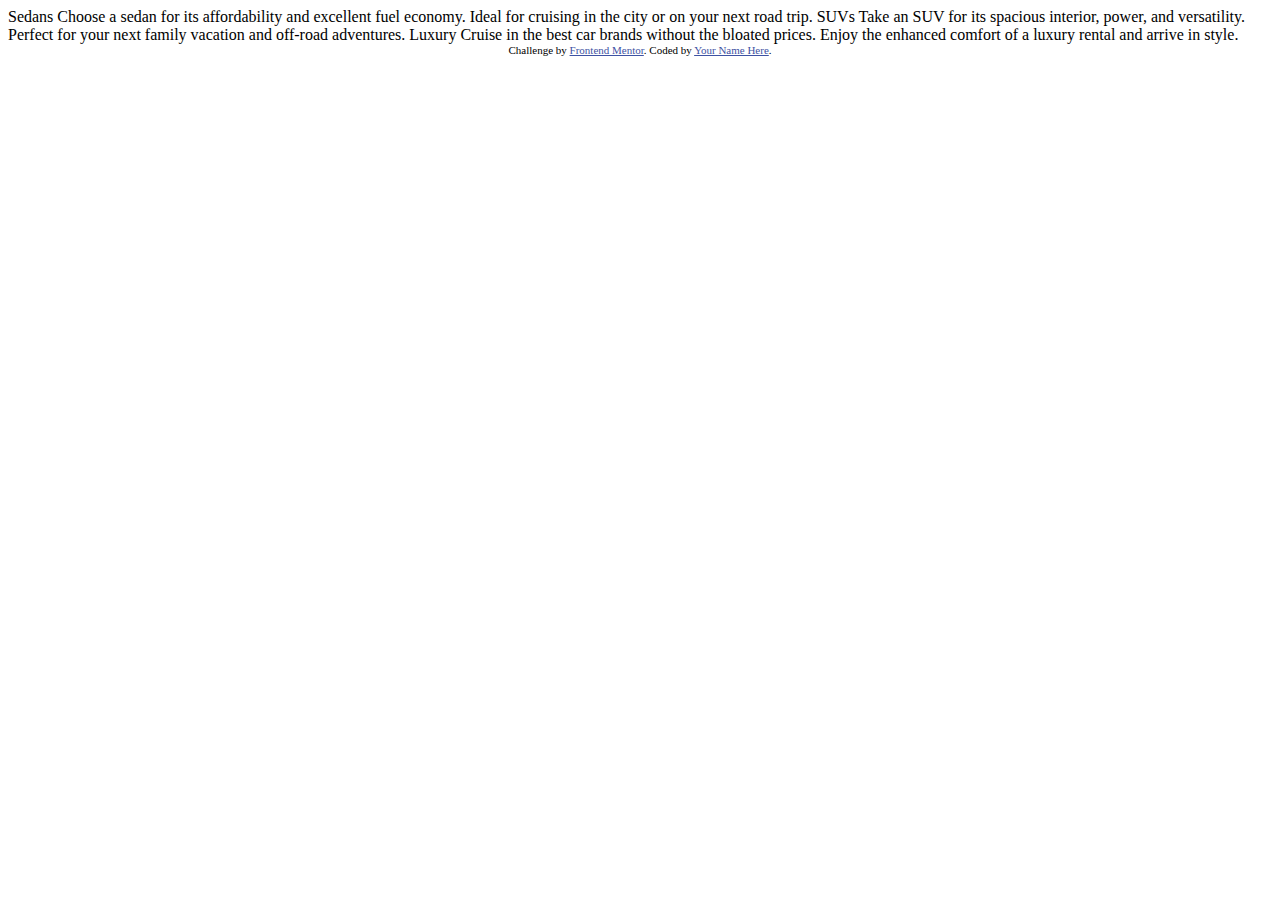
==== frontend-mentor/3-column-preview-card-component-main/index.html @ 8fb0157e "File resturcturing/cleanup and add README" ====
<!DOCTYPE html>
<html lang="en">
<head>
  <meta charset="UTF-8">
  <meta name="viewport" content="width=device-width, initial-scale=1.0"> <!-- displays site properly based on user's device -->

  <link rel="icon" type="image/png" sizes="32x32" href="./images/favicon-32x32.png">
  
  <title>Frontend Mentor | 3-column preview card component</title>

  <!-- Feel free to remove these styles or customise in your own stylesheet 👍 -->
  <style>
    .attribution { font-size: 11px; text-align: center; }
    .attribution a { color: hsl(228, 45%, 44%); }
  </style>
</head>
<body>
  
  Sedans
  Choose a sedan for its affordability and excellent fuel economy. Ideal for cruising in the city 
  or on your next road trip.

  SUVs
  Take an SUV for its spacious interior, power, and versatility. Perfect for your next family vacation 
  and off-road adventures.

  Luxury
  Cruise in the best car brands without the bloated prices. Enjoy the enhanced comfort of a luxury 
  rental and arrive in style.
  
  <div class="attribution">
    Challenge by <a href="https://www.frontendmentor.io?ref=challenge" target="_blank">Frontend Mentor</a>. 
    Coded by <a href="#">Your Name Here</a>.
  </div>
</body>
</html>
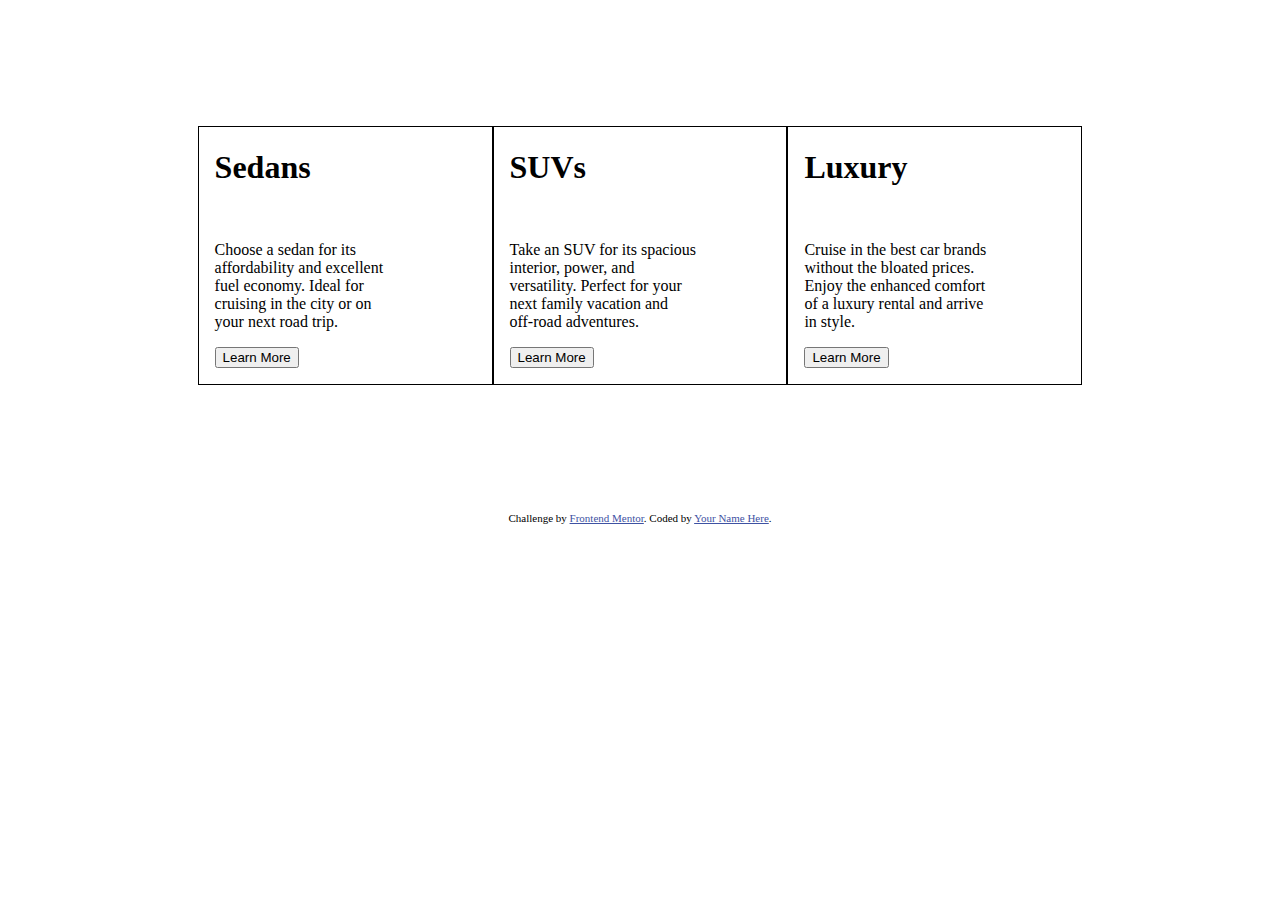
==== commit 5538159a: "Create style.css, basic format of webpage, and buttons" ====
--- a/frontend-mentor/3-column-preview-card-component-main/index.html
+++ b/frontend-mentor/3-column-preview-card-component-main/index.html
@@ -5,29 +5,46 @@
   <meta name="viewport" content="width=device-width, initial-scale=1.0"> <!-- displays site properly based on user's device -->
 
   <link rel="icon" type="image/png" sizes="32x32" href="./images/favicon-32x32.png">
-  
+  <link rel='stylesheet' href="style.css">
   <title>Frontend Mentor | 3-column preview card component</title>
 
   <!-- Feel free to remove these styles or customise in your own stylesheet 👍 -->
   <style>
-    .attribution { font-size: 11px; text-align: center; }
-    .attribution a { color: hsl(228, 45%, 44%); }
+    
   </style>
 </head>
 <body>
-  
-  Sedans
-  Choose a sedan for its affordability and excellent fuel economy. Ideal for cruising in the city 
-  or on your next road trip.
+  <div class='container'>
+    <div class='row'>
+      <div class='column'>
+        <h1>Sedans</h1><br>
 
-  SUVs
-  Take an SUV for its spacious interior, power, and versatility. Perfect for your next family vacation 
-  and off-road adventures.
+        <p>Choose a sedan for its<br> 
+           affordability and excellent<br>
+           fuel economy. Ideal for<br>
+           cruising in the city or on<br> 
+           your next road trip.</p>
 
-  Luxury
-  Cruise in the best car brands without the bloated prices. Enjoy the enhanced comfort of a luxury 
-  rental and arrive in style.
-  
+        <button type='button'>Learn More</button>
+      </div>
+      <div class='column'>
+        <h1>SUVs</h1><br>
+
+        <p>Take an SUV for its spacious<br> interior, power, and<br> versatility. Perfect for your<br> next family vacation 
+        and<br> off-road adventures.</p>
+        
+      <button type='button'>Learn More</button>
+      </div>
+      <div class='column'>
+        <h1>Luxury</h1><br>
+
+        <p>Cruise in the best car brands<br> without the bloated prices.<br> Enjoy the enhanced comfort<br> of a luxury 
+        rental and arrive<br> in style.</p>
+
+        <button type='button'>Learn More</button>
+      </div>
+    </div>
+  </div>
   <div class="attribution">
     Challenge by <a href="https://www.frontendmentor.io?ref=challenge" target="_blank">Frontend Mentor</a>. 
     Coded by <a href="#">Your Name Here</a>.
--- a/frontend-mentor/3-column-preview-card-component-main/style.css
+++ b/frontend-mentor/3-column-preview-card-component-main/style.css
@@ -0,0 +1,23 @@
+.container{
+    margin-top:10%;
+    margin-bottom:10%;
+    margin-left:15%;
+    margin-right:15%;
+}
+
+.column{
+    float:left;
+    width:33.33%;
+    box-sizing: border-box;
+    border: 1px solid black; /*The border here is mainly for my own reference, I may delete later*/
+    padding-left:1em;
+    padding-bottom:1em;
+}
+.row::after{
+    content:'';
+    display:table;
+    clear:both;
+}
+
+.attribution { font-size: 11px; text-align: center; }
+.attribution a { color: hsl(228, 45%, 44%); }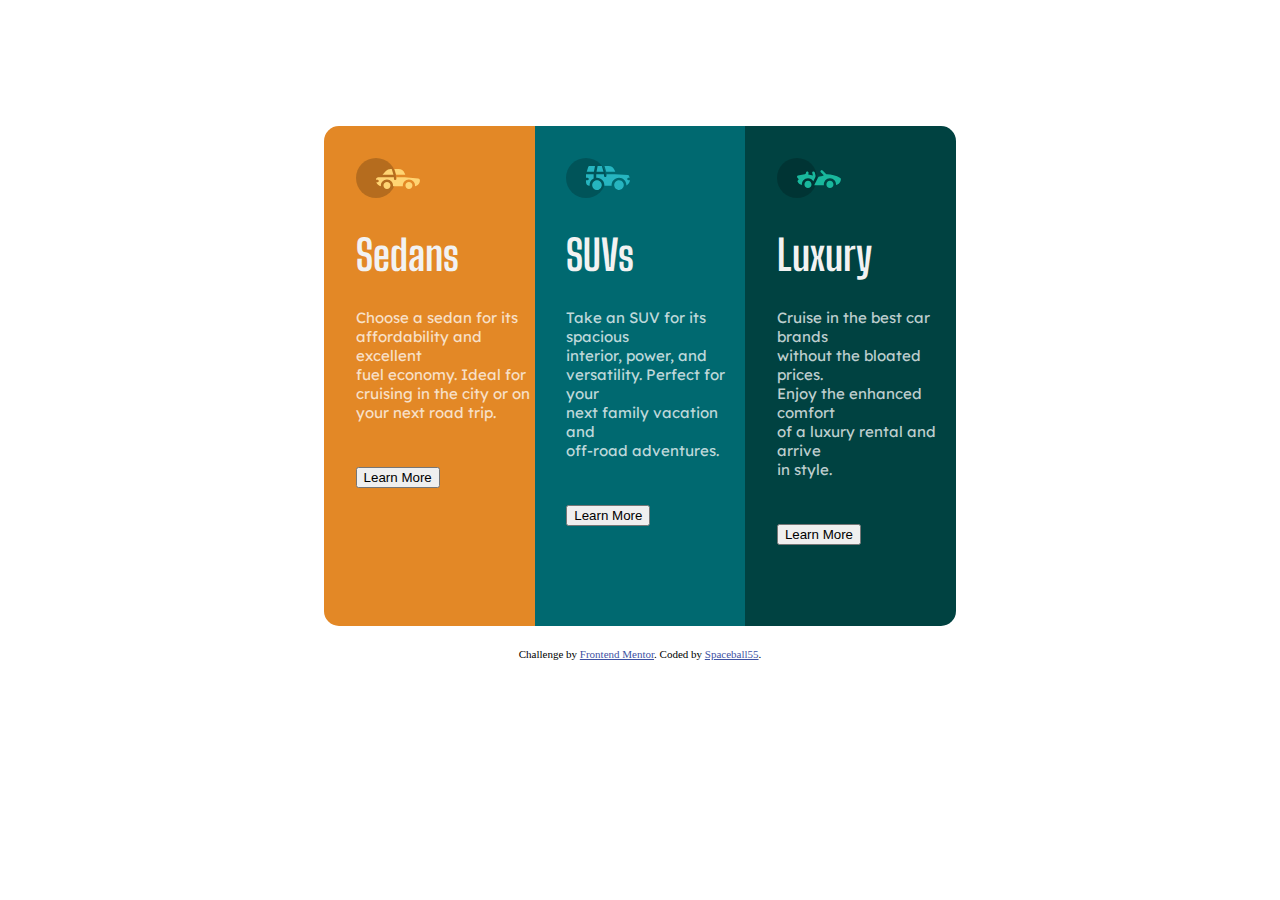
==== commit d9a8db4c: "Finished html setup, box design" ====
--- a/frontend-mentor/3-column-preview-card-component-main/index.html
+++ b/frontend-mentor/3-column-preview-card-component-main/index.html
@@ -7,17 +7,16 @@
   <link rel="icon" type="image/png" sizes="32x32" href="./images/favicon-32x32.png">
   <link rel='stylesheet' href="style.css">
   <title>Frontend Mentor | 3-column preview card component</title>
-
-  <!-- Feel free to remove these styles or customise in your own stylesheet 👍 -->
-  <style>
-    
-  </style>
+  <link rel="preconnect" href="https://fonts.gstatic.com">
+  <link href="https://fonts.googleapis.com/css2?family=Big+Shoulders+Display&family=Lexend+Deca&display=swap" rel="stylesheet">
 </head>
 <body>
   <div class='container'>
     <div class='row'>
-      <div class='column'>
-        <h1>Sedans</h1><br>
+      <div class='column' id='sedan'>
+        <img src='./images/icon-sedans.svg' alt='Sedan Cars'>
+        
+        <h1>Sedans</h1>
 
         <p>Choose a sedan for its<br> 
            affordability and excellent<br>
@@ -27,16 +26,18 @@
 
         <button type='button'>Learn More</button>
       </div>
-      <div class='column'>
-        <h1>SUVs</h1><br>
+      <div class='column' id='suv'>
+        <img src='./images/icon-suvs.svg' alt='SUV Cars'>
+        <h1>SUVs</h1>
 
         <p>Take an SUV for its spacious<br> interior, power, and<br> versatility. Perfect for your<br> next family vacation 
         and<br> off-road adventures.</p>
         
       <button type='button'>Learn More</button>
       </div>
-      <div class='column'>
-        <h1>Luxury</h1><br>
+      <div class='column' id='luxury'>
+        <img src='./images/icon-luxury.svg' alt='Luxury Cars'>
+        <h1>Luxury</h1>
 
         <p>Cruise in the best car brands<br> without the bloated prices.<br> Enjoy the enhanced comfort<br> of a luxury 
         rental and arrive<br> in style.</p>
@@ -44,10 +45,11 @@
         <button type='button'>Learn More</button>
       </div>
     </div>
+    <div class="attribution">
+      Challenge by <a href="https://www.frontendmentor.io?ref=challenge" target="_blank">Frontend Mentor</a>. 
+      Coded by <a href="https://github.com/Spaceball55">Spaceball55</a>.
+    </div>
   </div>
-  <div class="attribution">
-    Challenge by <a href="https://www.frontendmentor.io?ref=challenge" target="_blank">Frontend Mentor</a>. 
-    Coded by <a href="#">Your Name Here</a>.
-  </div>
+  
 </body>
 </html>--- a/frontend-mentor/3-column-preview-card-component-main/style.css
+++ b/frontend-mentor/3-column-preview-card-component-main/style.css
@@ -1,23 +1,60 @@
 .container{
     margin-top:10%;
-    margin-bottom:10%;
-    margin-left:15%;
-    margin-right:15%;
+    margin-left:25%;
+    margin-right:25%;
+    
 }
 
 .column{
     float:left;
     width:33.33%;
+    height:500px;
     box-sizing: border-box;
-    border: 1px solid black; /*The border here is mainly for my own reference, I may delete later*/
-    padding-left:1em;
+    padding-left:5%;
+    padding-top:5%;
     padding-bottom:1em;
 }
+
+.row{
+    box-sizing:content-box;
+    
+}
+
 .row::after{
     content:'';
     display:table;
     clear:both;
 }
 
-.attribution { font-size: 11px; text-align: center; }
+#sedan{
+    background-color: hsl(31, 77%, 52%);
+    border-radius: 15px 0px 0px 15px;
+}
+
+#suv{
+    background-color: hsl(184, 100%, 22%);
+}
+
+#luxury{
+    background-color: hsl(179, 100%, 13%);
+    border-radius: 0px 15px 15px 0px;
+}
+
+.column h1{
+    color: hsl(0, 0%, 95%);
+    font-family: 'Big Shoulders Display', cursive;
+    font-weight:700;
+    font-size: 42px;
+}
+
+.column p{
+    color: hsla(0, 0%, 100%, 0.75);
+    margin-bottom:25%;
+    font-family: 'Lexend Deca', sans-serif;
+    font-weight: 400;
+    font-size:15px;
+}
+
+.attribution { font-size: 11px; text-align: center; margin-top:2em;}
+
 .attribution a { color: hsl(228, 45%, 44%); }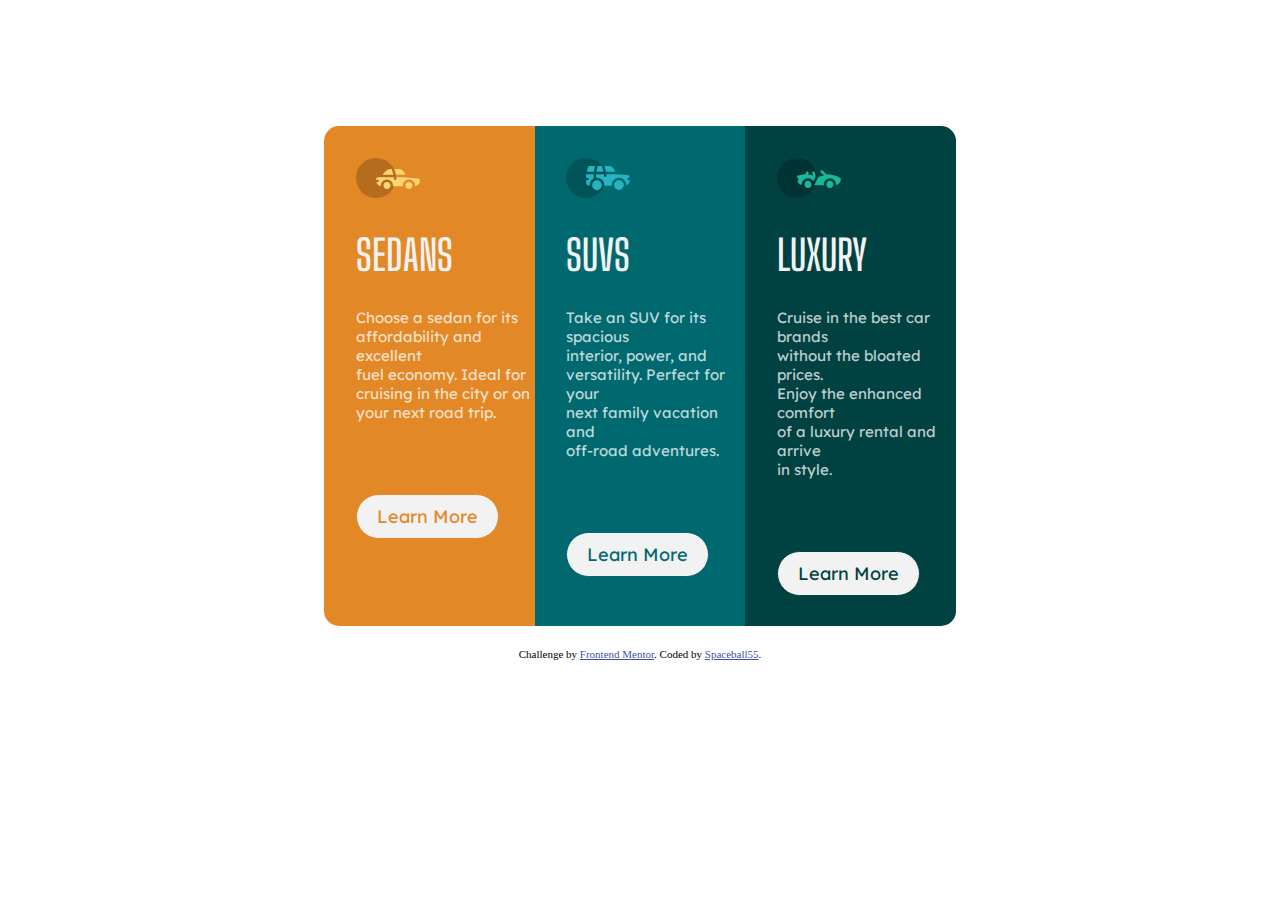
==== commit eef32aad: "Start formatting buttons, hoverstates" ====
--- a/frontend-mentor/3-column-preview-card-component-main/index.html
+++ b/frontend-mentor/3-column-preview-card-component-main/index.html
@@ -16,7 +16,7 @@
       <div class='column' id='sedan'>
         <img src='./images/icon-sedans.svg' alt='Sedan Cars'>
         
-        <h1>Sedans</h1>
+        <h1>SEDANS</h1>
 
         <p>Choose a sedan for its<br> 
            affordability and excellent<br>
@@ -28,7 +28,7 @@
       </div>
       <div class='column' id='suv'>
         <img src='./images/icon-suvs.svg' alt='SUV Cars'>
-        <h1>SUVs</h1>
+        <h1>SUVS</h1>
 
         <p>Take an SUV for its spacious<br> interior, power, and<br> versatility. Perfect for your<br> next family vacation 
         and<br> off-road adventures.</p>
@@ -37,7 +37,7 @@
       </div>
       <div class='column' id='luxury'>
         <img src='./images/icon-luxury.svg' alt='Luxury Cars'>
-        <h1>Luxury</h1>
+        <h1>LUXURY</h1>
 
         <p>Cruise in the best car brands<br> without the bloated prices.<br> Enjoy the enhanced comfort<br> of a luxury 
         rental and arrive<br> in style.</p>
--- a/frontend-mentor/3-column-preview-card-component-main/style.css
+++ b/frontend-mentor/3-column-preview-card-component-main/style.css
@@ -43,7 +43,7 @@
 .column h1{
     color: hsl(0, 0%, 95%);
     font-family: 'Big Shoulders Display', cursive;
-    font-weight:700;
+    font-weight:600;
     font-size: 42px;
 }
 
@@ -55,6 +55,42 @@
     font-size:15px;
 }
 
+button{
+    margin-top: 15%;
+    background-color:hsl(0, 0%, 95%);
+    border-radius:35px;
+    font-family: 'Lexend Deca', sans-serif;
+    font-weight: 400;
+    font-size:18px;
+    padding-left:20px;
+    padding-right:20px;
+    padding-top:10px;
+    padding-bottom:10px;
+    
+}
+
+#sedan button{
+    color:hsl(31, 77%, 52%);
+    border:1px solid hsl(31, 77%, 52%);
+}
+
+#sedan button:hover{
+    cursor: pointer;
+    background-color: hsl(31, 77%, 52%);
+    color: hsla(0, 0%, 100%, 0.75);
+    border: 1px solid hsla(0, 0%, 100%, 0.75);
+}
+
+#suv button{
+    color:hsl(184, 100%, 22%);
+    border:1px solid hsl(184, 100%, 22%);
+}
+
+#luxury button{
+    color:hsl(179, 100%, 13%);
+    border:1px solid hsl(179, 100%, 13%);
+}
+
 .attribution { font-size: 11px; text-align: center; margin-top:2em;}
 
 .attribution a { color: hsl(228, 45%, 44%); }